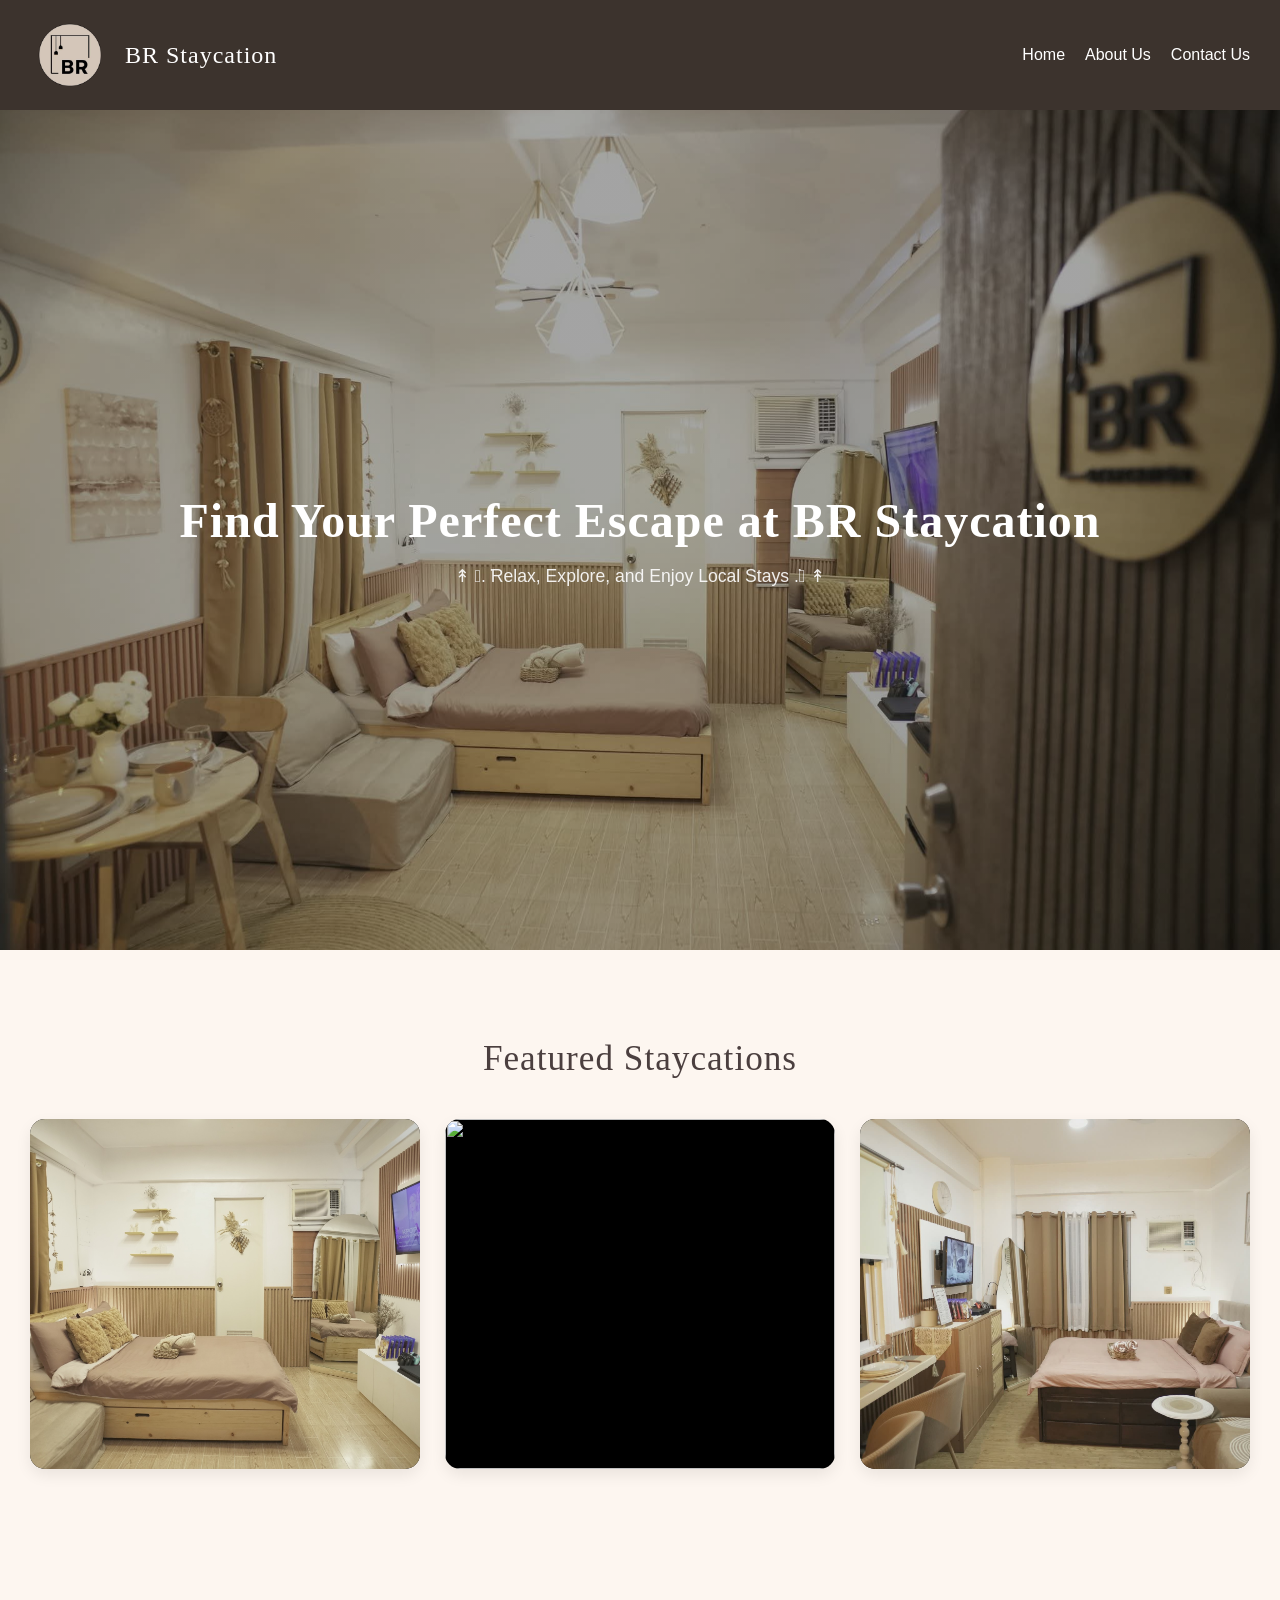
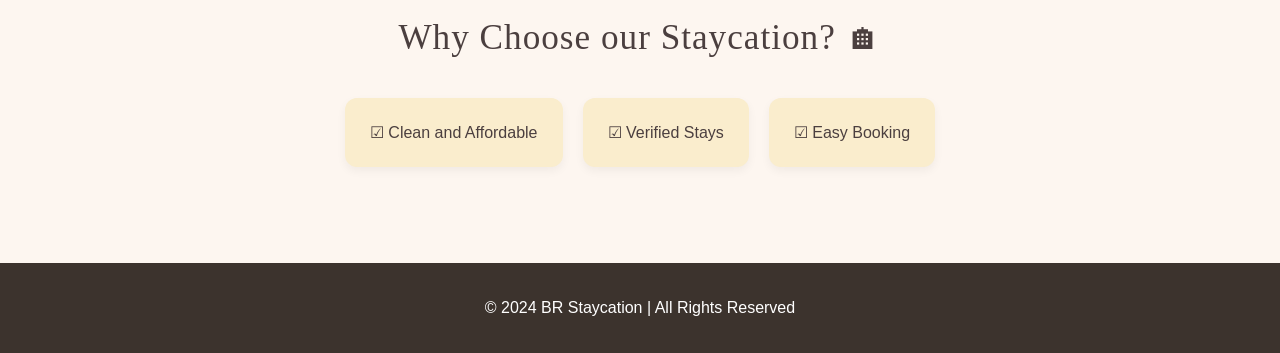
==== index.html @ 0332717f "Rename brstay.html to index.html" ====
<!DOCTYPE html>
<html lang="en">
<head>
    <meta charset="UTF-8">
    <meta name="viewport" content="width=device-width, initial-scale=1.0">
    <title>BR Staycation</title>
    <link rel="icon" type="image/x-icon" href="Logo.png">
    <link rel="stylesheet" href="styles.css">
</head>
<body>

<!-- NAVBAR -->
<header>
    <nav class="navbar">
        <!-- LOGO AND TEXT -->
        <div class="navbar-brand">
            <img src="Logo.png" alt="Logo" class="navbar-logo">
            <h1>BR Staycation</h1>
        </div>
       
        <div class="menu-toggle" onclick="toggleMenu()">☰</div>
        <ul class="nav-links" id="navLinks">
            <li><a href="brstay.html">Home</a></li>
            <li><a href="about.html">About Us</a></li>
            <li><a href="contacts.html">Contact Us</a></li>
        </ul>
    </nav>
</header>

<!-- HERO -->
<section class="hero">
    <div class="hero-content">
        <h2>Find Your Perfect Escape at BR Staycation</h2>
        <p>↟ 𖠰.݁ Relax, Explore, and Enjoy Local Stays ݁.𖠰 ↟</p>

    </div>
</section>

<!-- FEATURED STAYS -->
<section>
    <h2>Featured Staycations</h2>
    <div class="card-container">
        <div class="card box">
            <img src="room1bed.jpg" id="img1">
			<div class="caption">
				<div id=about>
				<h1>BR ROOM 1</h1>
                <a href="unit1.html" class="card-link">View More</a>
				</div>
			</div>
        </div>

        <div class="card box">
             <img src="room2bed2.JPG" id="img2">
			<div class="caption">
				<div id=about>
				<h1>BR ROOM 2</h1>
                <a href="unit2.html" class="card-link">View More</a>
				</div>
			</div>
        </div>   

        <div class="card box">
             <img src="brstaycation1.jpg" id="img2">
			<div class="caption">
				<div id=about>
				<h1>BR ROOM 3</h1>
                <a href="unit3.html" class="card-link">View More</a>
				</div>
			</div>
        </div>   

    </div>
</section>


<!-- WHY CHOOSE US -->
<section>
    <h2>Why Choose our Staycation? 🏠︎</h2>
    <div class="info-container">
        <div class="info-box">☑ Clean and Affordable</div>
        <div class="info-box">☑ Verified Stays</div>
        <div class="info-box">☑ Easy Booking</div>
    </div>
</section> <br> <br>


<!-- FOOTER -->
<footer>
    <p>© 2024 BR Staycation | All Rights Reserved</p>
</footer>


<script src="script.js"></script>
</body>
</html>
---- styles.css ----
body {
    margin: 0;
    font-family: 'Segoe UI', Roboto, Oxygen, Ubuntu, Cantarell, sans-serif;
    background: #fdf6f0;
    color: #4b3f3f;
}

/* Make all Headings use the Fancy Stylish Font */
h1, h2, h3 {
    /* This looks like an elegant script/serif font */
    font-family: 'Garamond', 'Times New Roman', 'Brush Script MT', serif;
    font-weight: normal;
    letter-spacing: 1px; /* Makes it look more spaced out and fancy */
}


/* NAVBAR */
.navbar {
    display: flex;
    justify-content: space-between;
    align-items: center;
    padding: 15px 30px;
    background: #3C332D;
    color: #fff;
    box-shadow: 0 2px 8px rgba(0,0,0,0.1);
}


/* LOGO STYLES */
.navbar-logo {
    height: 80px; /* Adjust size here */
    width: auto;
    margin-right: 15px; /* Space between logo and text */
}

.navbar-brand {
    display: flex;
    align-items: center;
}

.nav-links {
    display: flex;
    gap: 20px;
    list-style: none;
}

.nav-links a {
    color: #fff;
    text-decoration: none;
    transition: 0.3s;
    font-weight: 400;
}

.nav-links a:hover {
    color: #ffd6a5;
}

.menu-toggle {
    display: none;
    font-size: 24px;
    cursor: pointer;
}

/* HERO */
.hero {
    height: 80vh;
    background: linear-gradient(rgba(0,0,0,0.3), rgba(0,0,0,0.3)),
                url(brstaycation2.jpg) center/cover no-repeat;
    display: flex;
    justify-content: center;
    align-items: center;
    color: #fff;
    text-align: center;
}

.hero h2 {
    font-size: 3rem;
    margin-bottom: 10px;
    font-weight: 700;
    letter-spacing: 1px;
}

.hero p {
    opacity: 0.9;
    margin-bottom: 20px;
    font-weight: 300;
    font-size: 1.1rem;
}

/* SECTIONS */
section {
    padding: 60px 30px;
}

h2 {
    text-align: center;
    margin-bottom: 40px;
    font-size: 2.2rem;
}

/* CARDS */
.card-container {
    display: grid;
    grid-template-columns: repeat(auto-fit, minmax(250px, 1fr));
    gap: 25px;
}

.card {
    position: relative;
    border-radius: 15px;
    overflow: hidden;
    box-shadow: 0 6px 15px rgba(0,0,0,0.08);
    transition: 0.3s;
	background:#000;
	width:250;
	height:500;
}

.card:hover {
    transform: translateY(-5px);
}

.card img {
    width: 100%;
    height: 350px;
    display: block;
    object-fit: cover;
}

/* Hide Unit 1, Unit 2 text */
.card h3 {
    display: none;
}

/* Style ONLY the View More link */
.card .card-link {
    text-align: center;
    transform: translateX(-50%);
    padding: 10px 20px;
    border-radius: 8px;
    border: none;
    cursor: pointer;
    text-decoration: none;
    background: #d4a373;
    color: white;
    transition: 0.3s;
    font-weight: 500;
    box-shadow: 0 4px 10px rgba(0,0,0,0.2);
    font-family: Segoe UI;
}

.card .card-link:hover {
    background: #b08968;
}

/* -------------------------- */
/* STYLES FOR UNIT DETAILS PAGE */
/* -------------------------- */

.details-container {
    width: 90%;
    max-width: 700px;
    margin: 40px auto;
    text-align: center;
}

.details-container h1 {
    font-size: 2.5rem;
    margin-bottom: 30px;
    color: #4b3f3f;
}

.features {
    display: flex;
    justify-content: center;
    gap: 20px;
    flex-wrap: wrap;
    margin-bottom: 30px;
}

.feature-box {
    background: #faedcd;
    padding: 15px 25px;
    border-radius: 12px;
    font-size: 1rem;
    color: #4b3f3f;
}

.description {
    font-size: 1.1rem;
    line-height: 1.8;
    margin-bottom: 40px;
    color: #4b3f3f;
}

/* --- FIXED BUTTONS FOR UNIT PAGE --- */
.action-buttons {
    display: flex;
    justify-content: center;
    gap: 20px;
    flex-wrap: wrap;
}

.btn {
    padding: 12px 30px;
    border-radius: 8px;
    border: none;
    cursor: pointer;
    text-decoration: none;
    font-size: 16px;
    font-weight: 500;
    transition: 0.3s ease;
    display: inline-block;
}

.btn-primary {
    background: #d4a373;
    color: white;
}

.btn-primary:hover {
    background: #b08968;
    transform: translateY(-2px);
}

.btn-secondary {
    background: #8b5e3c;
    color: white;
}

.btn-secondary:hover {
    background: #6d4a2f;
    transform: translateY(-2px);
}

/* featured staycation */

/* adding border line white setting location*/
.caption{
	position:absolute;
	top: 20px;
	left:20px;
	right:20px;
	bottom:20px;

}

/* adding border to top and button */
.caption:before{
	content:'';
	position: absolute;
	top:0;
	left:0;
	width:100%;
	height:100%;
	border-top:1px solid #fff;
	border-bottom:1px solid #fff;
	box-sizing: border-box;
	transition:.5s;
	transform: scale(0,1);
}

/* adding border to left and right */
.caption:after{
	content:'';
	position: absolute;
	top:0;
	left:0;
	width:100%;
	height:100%;
	border-left:1px solid #fff;
	border-right:1px solid #fff;
	box-sizing: border-box;
	transition:.5s;
	transform: scale(1,0);
}

/* displaying border once hover */
.box:hover .caption:before, .box:hover .caption:after
{
	transform: scale(1,1);
}	

.box:hover img{
	opacity:0.7;
}

/* hide text and view more*/
#about{
    position: absolute;
    z-index: 10; /* ABOVE the image */
	top: 50%;
    left:30%;
	transform:translateY(-50%);
	transition:.5s;
	text-align:center;
	opacity:0;
}

#about h1{
    color: white;
    font-family: Segoe UI;
}

/* display text and view mote */
.box:hover #about{
	opacity:1;
}

/* INFO SECTION */
.info-container {
    display: flex;
    gap: 20px;
    justify-content: center;
    flex-wrap: wrap;

}

.info-box {
    padding: 25px;
    background: #faedcd;
    border-radius: 12px;
    box-shadow: 0 4px 10px rgba(0,0,0,0.05);
    text-align: center;
}

/* FOOTER */
footer {
    text-align: center;
    padding: 20px;
    background: #3C332D;
    color: white;
    font-weight: 300;
}

/* -------------------------- */
/* CONTACT PAGE STYLES        */
/* -------------------------- */

.contact-container {
    width: 90%;
    max-width: 550px;
    margin: 40px auto;
    background: linear-gradient(rgba(255, 250, 243, 0.92), rgba(245, 221, 188, 0.92)), 
                url('room3table.jpg') center/cover no-repeat;
    padding: 40px;
    border-radius: 15px;
    box-shadow: 0 6px 15px rgba(0,0,0,0.08);
    text-align: center;
}

.contact-container h1 {
    font-size: 2.2rem;
    color: #4b3f3f;
    margin-bottom: 30px;
    letter-spacing: 1px;
}

.contact-details {
    text-align: left;
    margin-bottom: 35px;
}

.detail-item {
    display: flex;
    align-items: flex-start;
    margin-bottom: 22px;
    padding-bottom: 15px;
    border-bottom: 1px solid #f0e6dc;
}

.detail-item:last-child {
    border-bottom: none;
}

.detail-item .icon {
    font-size: 24px;
    margin-right: 18px;
    margin-top: 5px;
    color: #8b5e3c;
    min-width: 30px;
}

.detail-item .text h3 {
    font-size: 1.2rem;
    color: #4b3f3f;
    margin-bottom: 6px;
}

.detail-item .text p,
.detail-item .text a {
    font-size: 16px;
    color: #4b3f3f;
    line-height: 1.6;
    text-decoration: none;
    font-weight: 400;
}

.detail-item .text a {
    color: #8b5e3c;
    font-weight: 500;
}

.detail-item .text a:hover {
    color: #d4a373;
    text-decoration: underline;
}

.back-btn {
    display: inline-block;
    background: #d4a373;
    color: white;
    padding: 12px 24px;
    border-radius: 8px;
    text-decoration: none;
    font-size: 16px;
    font-weight: 500;
    transition: 0.3s ease;
}

.back-btn:hover {
    background: #b08968;
    transform: translateY(-2px);
}



/* -------------------------- */
/* ABOUT US SECTION - FIXED   */
/* -------------------------- */


.about-section {
    display: flex;
    align-items: center;
    gap: 0px;
    padding: 0;
    width: 100%;
    background-color: #f4e9dd;
}


.about-image {
    padding: 25px; /* inadjust ko image gamit padding*/
    flex: 1;
    overflow: hidden;
}


.about-image img {
    width: 100%;
    display: block;
    object-fit: cover;
}


.about-content {
    flex: 1;
    padding: 45px;
    text-align: left;
}


.about-content h2 {
    text-align: left;
    font-size: 3rem;
    margin-bottom: 15px;
    position: relative;
    padding-top: 10px;
    color: #4b3f3f;
}


.about-content p {
    font-size: 1.1rem;
    line-height: 1.8;
    margin-bottom: 25px;
    color: #4b3f3f;
}


.about p {
    font-size: 1.1rem;
    line-height: 2;
}




.about-features {
    display: grid;
    grid-template-columns: 1fr 1fr;
    gap: 10px 0px;
    font-size: 1rem;
    color: #4b3f3f;
}


.about-container {
    padding: auto;
    display: flex;
    gap: 10px;
    justify-content: center;
}
 


.about-box {
    margin: 20px;
    padding: 20px;
    width: 240px;
    background: #f7ead9;
    border-radius: 12px;
    box-shadow: 0 8px 20px rgba(0, 0, 0, 0.08);
    text-align: left;
    box-sizing: border-box;
    flex: 1 1 200px; /* responsive */
    max-width: 260px;
   
}


.about-places {
    padding: 50px;
    background-color: #fdf6f0;
}


.about-places h1{
    text-align: center;
}


.about-places strong {
    color:#735035;
}


/* -------------------------- */
/* IMAGE SLIDER STYLES        */
/* -------------------------- */

.slider-container {
    position: relative;
    max-width: 40%;
    margin: 20px auto;
    overflow: hidden;
    border-radius: 15px;
}

.slides-wrapper {
    display: flex;
    width: 100%;
    transition: transform 0.6s ease;
}

.slide {
    min-width: 100%;
}

.slide img {
    width: 100%;
    height: 500px;
    object-fit: cover;
    display: block;
    border-radius: 15px;
}

.arrow {
    position: absolute;
    top: 50%;
    transform: translateY(-50%);
    background-color: rgba(0, 0, 0, 0.5);
    color: white;
    border: none;
    font-size: 24px;
    padding: 10px 15px;
    cursor: pointer;
    z-index: 10;
    border-radius: 50%;
}

.arrow:hover {
    background-color: rgba(0, 0, 0, 0.8);
}

.prev {
    left: 10px;
}

.next {
    right: 10px;
}

.dots-container {
    text-align: center;
    margin-top: 10px;
}

.dot {
    height: 12px;
    width: 12px;
    margin: 0 5px;
    background-color: #bbb;
    border-radius: 50%;
    display: inline-block;
    cursor: pointer;
}

.dot.active {
    background-color: #717171;
}

/* MOBILE */
@media (max-width: 768px) {
    .menu-toggle {
        display: block;
    }

    .nav-links {
        display: none;
        flex-direction: column;
        background: #8b5e3c;
        position: absolute;
        top: 60px;
        right: 0;
        width: 200px;
        padding: 10px;
    }

    .nav-links.active {
        display: flex;
    }

    .contact-container {
        padding: 30px 20px;
        margin-top: 30px;
    }
    
    .contact-container h1 {
        font-size: 1.8rem;
    }

    .hero h2 {
        font-size: 2.2rem;
    }

    .card img {
        height: 280px;
    }

    /* About Us Mobile */
    .about-section {
        flex-direction: column;
    }
}
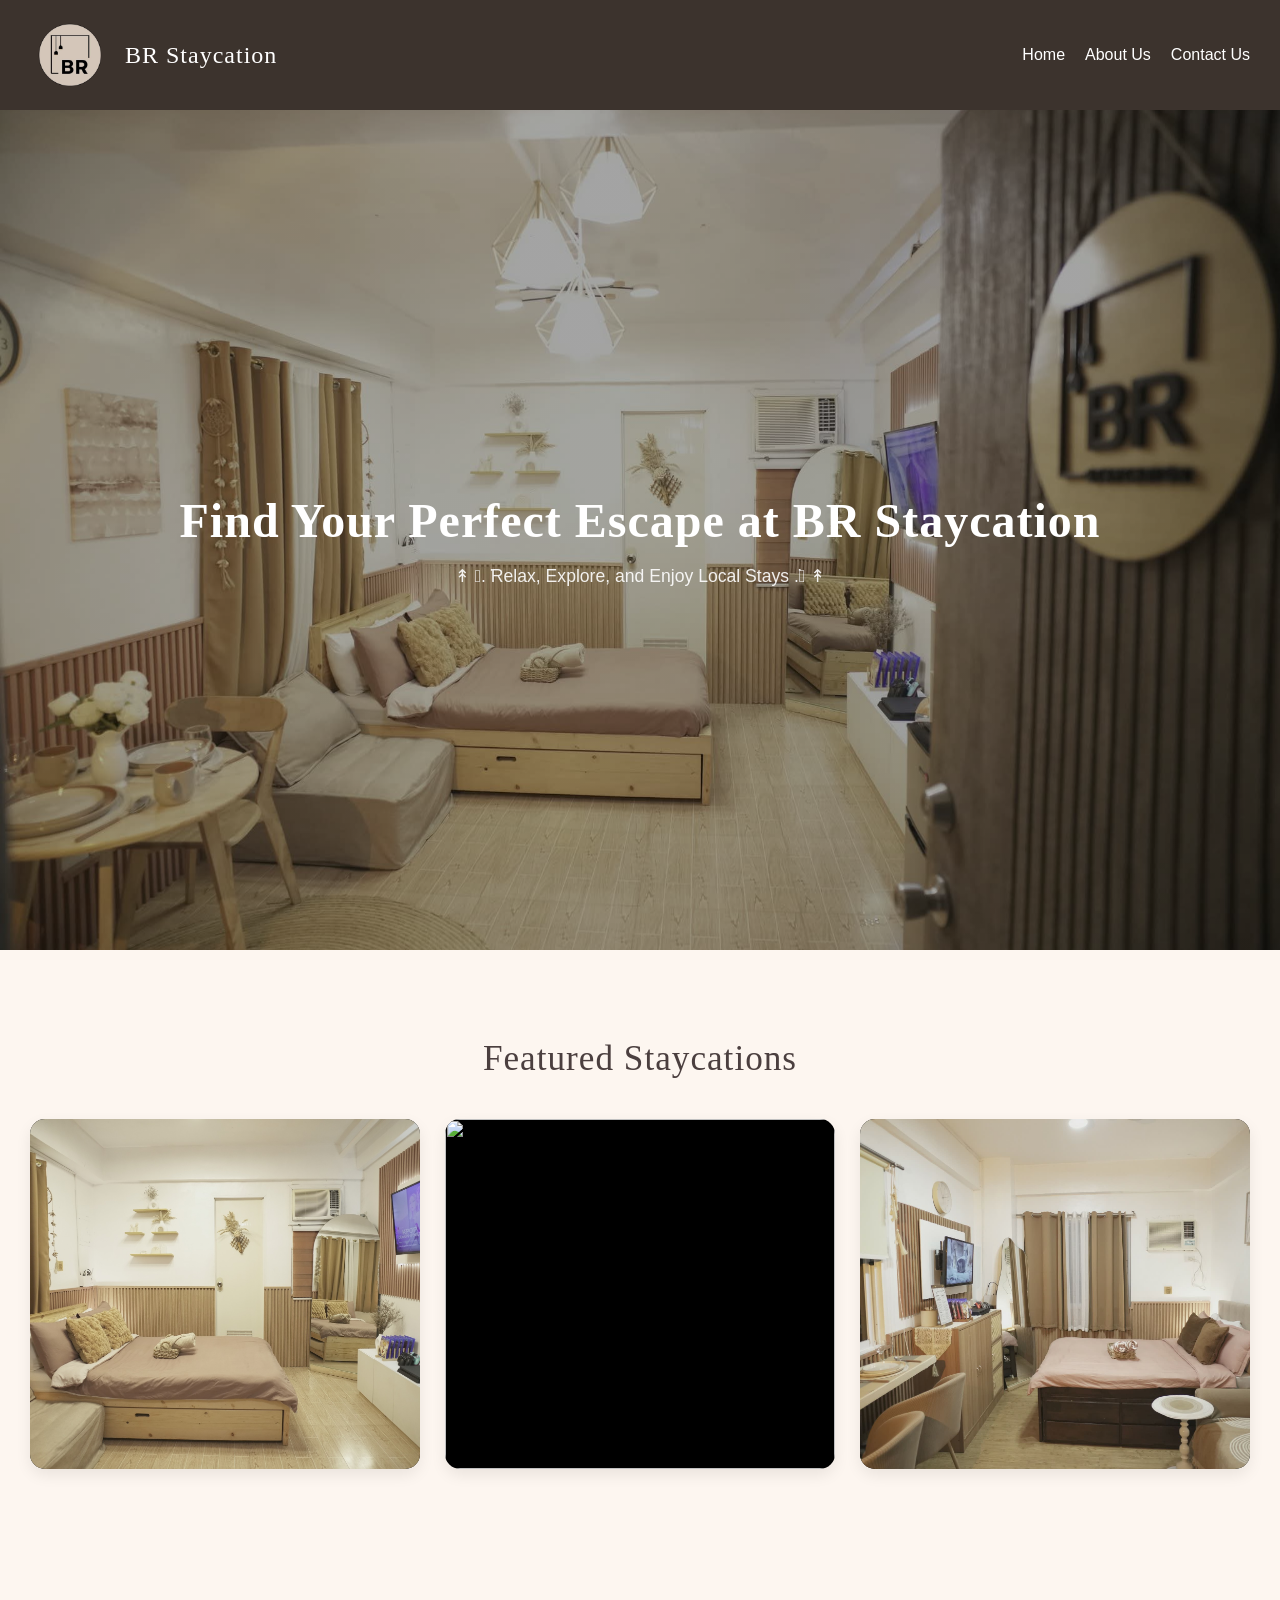
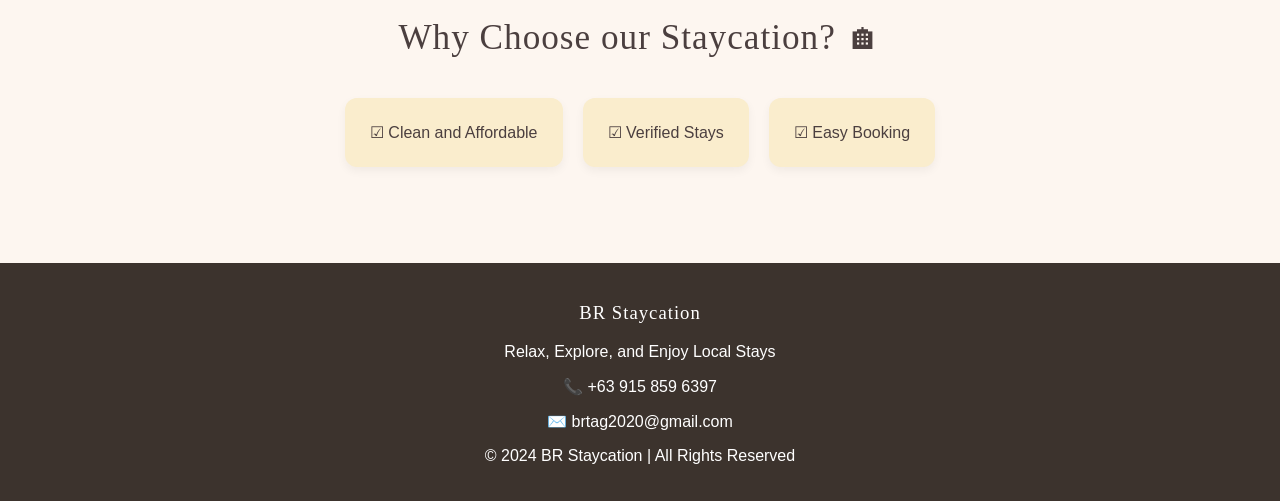
==== commit 9356f654: "Add contact details to footer in index.html Updated footer content to include contact information." ====
--- a/index.html
+++ b/index.html
@@ -20,7 +20,7 @@
        
         <div class="menu-toggle" onclick="toggleMenu()">☰</div>
         <ul class="nav-links" id="navLinks">
-            <li><a href="brstay.html">Home</a></li>
+            <li><a href="index.html">Home</a></li>
             <li><a href="about.html">About Us</a></li>
             <li><a href="contacts.html">Contact Us</a></li>
         </ul>
@@ -85,12 +85,21 @@
 </section> <br> <br>
 
 
-<!-- FOOTER -->
-<footer>
-    <p>© 2024 BR Staycation | All Rights Reserved</p>
+
+   <footer>
+    <div class="footer-content">
+        <h3>BR Staycation</h3>
+        <p>Relax, Explore, and Enjoy Local Stays</p>
+        
+        <div class="footer-contact">
+            <p>📞 +63 915 859 6397</p>
+            <p>✉️ brtag2020@gmail.com</p>
+        </div>
+    </div>
+
+    <p class="copyright">© 2024 BR Staycation | All Rights Reserved</p>
 </footer>
 
 
-<script src="script.js"></script>
 </body>
 </html>
--- a/styles.css
+++ b/styles.css
@@ -542,7 +542,8 @@
 
 .slider-container {
     position: relative;
-    max-width: 40%;
+    width: 90%; /* Make it wide */
+    max-width: 600px; /* Keep it neat */
     margin: 20px auto;
     overflow: hidden;
     border-radius: 15px;
@@ -560,8 +561,8 @@
 
 .slide img {
     width: 100%;
-    height: 500px;
-    object-fit: cover;
+    height: 400px; /* Fixed height so it doesn't change */
+    object-fit: cover; /* This makes it look good without stretching */
     display: block;
     border-radius: 15px;
 }
@@ -653,4 +654,4 @@
     .about-section {
         flex-direction: column;
     }
-}+}
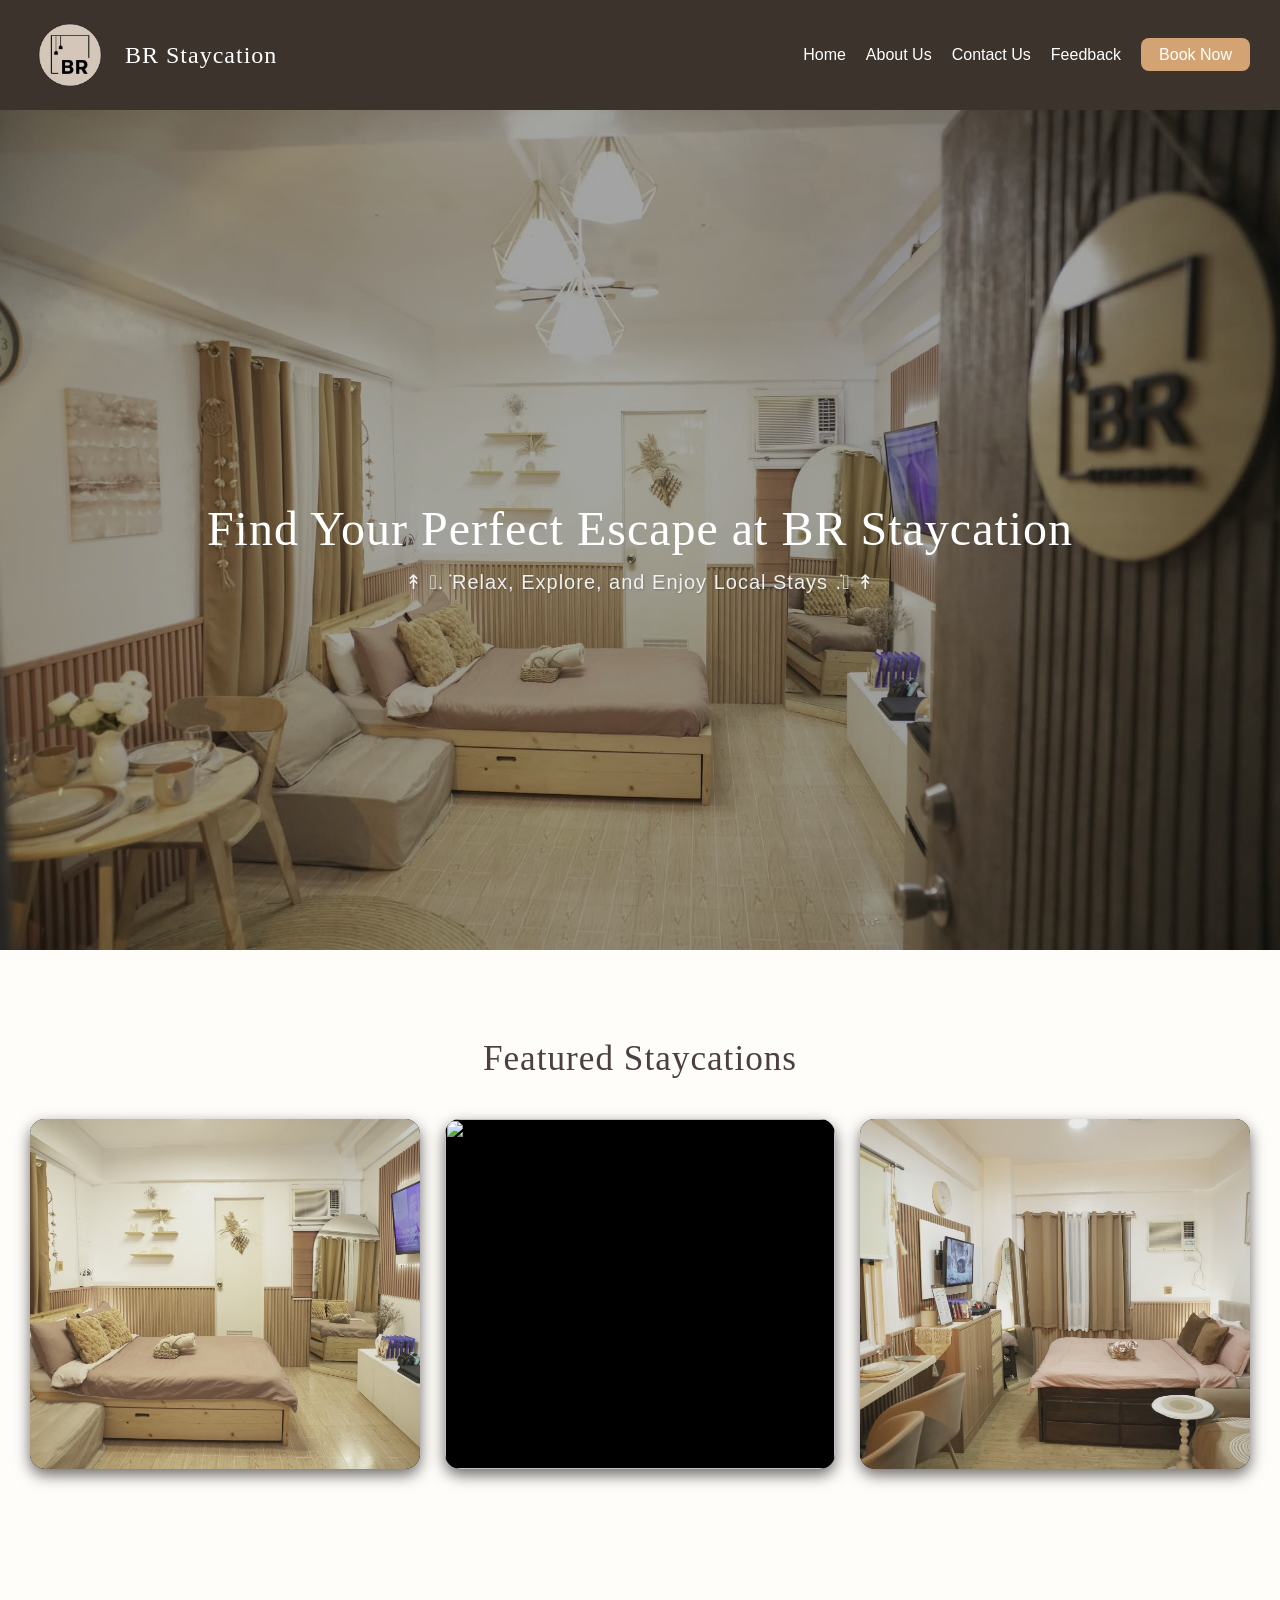
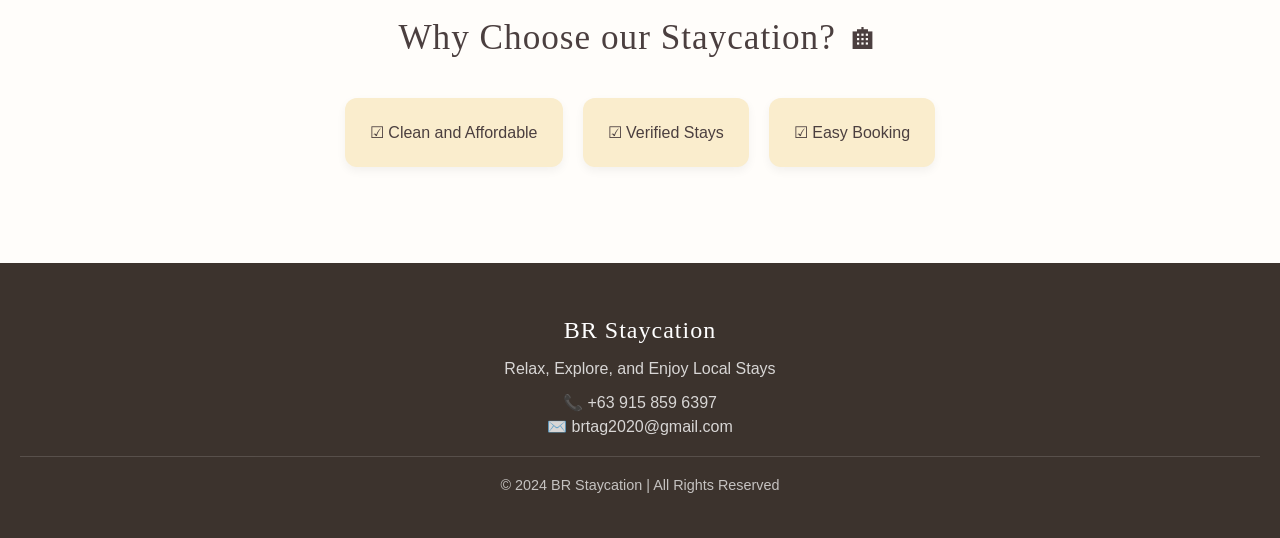
==== commit e79da774: "Update navbar with new buttons Added new 'Feedback' and 'Book Now' buttons to the navbar." ====
--- a/index.html
+++ b/index.html
@@ -23,10 +23,11 @@
             <li><a href="index.html">Home</a></li>
             <li><a href="about.html">About Us</a></li>
             <li><a href="contacts.html">Contact Us</a></li>
+            <li><a href="feedback.html">Feedback</a></li>
+            <li><a href="booking.html" class="book-btn">Book Now</a></li> <!-- NEW BUTTON -->
         </ul>
     </nav>
 </header>
-
 <!-- HERO -->
 <section class="hero">
     <div class="hero-content">
@@ -84,7 +85,7 @@
     </div>
 </section> <br> <br>
 
-
+  <script src="script.js"></script>
 
    <footer>
     <div class="footer-content">
--- a/styles.css
+++ b/styles.css
@@ -10,7 +10,7 @@
     /* This looks like an elegant script/serif font */
     font-family: 'Garamond', 'Times New Roman', 'Brush Script MT', serif;
     font-weight: normal;
-    letter-spacing: 1px; /* Makes it look more spaced out and fancy */
+    letter-spacing: 1px; /* Makes it look more spaced out and fancy */   
 }
 
 
@@ -76,15 +76,18 @@
 .hero h2 {
     font-size: 3rem;
     margin-bottom: 10px;
-    font-weight: 700;
+    font-weight: 400;
     letter-spacing: 1px;
 }
 
 .hero p {
-    opacity: 0.9;
-    margin-bottom: 20px;
-    font-weight: 300;
-    font-size: 1.1rem;
+    font-size: 20px;
+    color: #f0f0f0;
+    max-width: 600px;
+    margin: 0 auto;
+    line-height: 1.6;
+    letter-spacing: 1px;
+    text-shadow: 1px 1px 2px rgba(0, 0, 0, 0.2);
 }
 
 /* SECTIONS */
@@ -109,7 +112,7 @@
     position: relative;
     border-radius: 15px;
     overflow: hidden;
-    box-shadow: 0 6px 15px rgba(0,0,0,0.08);
+    box-shadow: 0 6px 15px rgba(0, 0, 0, 0.589);
     transition: 0.3s;
 	background:#000;
 	width:250;
@@ -323,14 +326,49 @@
     box-shadow: 0 4px 10px rgba(0,0,0,0.05);
     text-align: center;
 }
-
 /* FOOTER */
 footer {
-    text-align: center;
-    padding: 20px;
     background: #3C332D;
     color: white;
-    font-weight: 300;
+    padding: 30px 20px;
+    text-align: center;
+}
+
+.footer-content h3 {
+    font-size: 1.5rem;
+    margin-bottom: 10px;
+}
+
+.footer-content p {
+    opacity: 0.8;
+    margin-bottom: 15px;
+}
+
+.footer-links {
+    margin: 20px 0;
+}
+
+.footer-links a {
+    color: white;
+    text-decoration: none;
+    margin: 0 10px;
+    transition: 0.3s;
+}
+
+.footer-links a:hover {
+    color: #ffd6a5;
+}
+
+.footer-contact p {
+    margin: 5px 0;
+}
+
+.copyright {
+    margin-top: 20px;
+    padding-top: 20px;
+    border-top: 1px solid rgba(255,255,255,0.2);
+    opacity: 0.7;
+    font-size: 0.9rem;
 }
 
 /* -------------------------- */
@@ -341,11 +379,11 @@
     width: 90%;
     max-width: 550px;
     margin: 40px auto;
-    background: linear-gradient(rgba(255, 250, 243, 0.92), rgba(245, 221, 188, 0.92)), 
+    background: linear-gradient(rgba(255, 250, 243, 0.604), rgba(245, 221, 188, 0.92)), 
                 url('room3table.jpg') center/cover no-repeat;
-    padding: 40px;
+    padding: 100px;
     border-radius: 15px;
-    box-shadow: 0 6px 15px rgba(0,0,0,0.08);
+    box-shadow: 0 6px 15px rgba(0, 0, 0, 0.641);
     text-align: center;
 }
 
@@ -426,7 +464,7 @@
 
 
 /* -------------------------- */
-/* ABOUT US SECTION - FIXED   */
+/*   SECTION - FIXED   */
 /* -------------------------- */
 
 
@@ -483,8 +521,6 @@
     font-size: 1.1rem;
     line-height: 2;
 }
-
-
 
 
 .about-features {
@@ -542,8 +578,8 @@
 
 .slider-container {
     position: relative;
-    width: 90%; /* Make it wide */
-    max-width: 600px; /* Keep it neat */
+    width: 100%;
+    max-width: 1200px; /* Bigger max width */
     margin: 20px auto;
     overflow: hidden;
     border-radius: 15px;
@@ -561,10 +597,10 @@
 
 .slide img {
     width: 100%;
-    height: 400px; /* Fixed height so it doesn't change */
-    object-fit: cover; /* This makes it look good without stretching */
+    height: 600px; /* Bigger fixed height */
+    object-fit: cover;
     display: block;
-    border-radius: 15px;
+    border-radius: 90px;
 }
 
 .arrow {
@@ -599,8 +635,8 @@
 }
 
 .dot {
-    height: 12px;
-    width: 12px;
+    height: 30px;
+
     margin: 0 5px;
     background-color: #bbb;
     border-radius: 50%;
@@ -612,46 +648,478 @@
     background-color: #717171;
 }
 
-/* MOBILE */
-@media (max-width: 768px) {
-    .menu-toggle {
-        display: block;
-    }
-
-    .nav-links {
-        display: none;
-        flex-direction: column;
-        background: #8b5e3c;
-        position: absolute;
-        top: 60px;
-        right: 0;
-        width: 200px;
-        padding: 10px;
-    }
-
-    .nav-links.active {
-        display: flex;
-    }
-
-    .contact-container {
-        padding: 30px 20px;
-        margin-top: 30px;
-    }
+/* ===================================
+   BOOKING PAGE STYLES
+   =================================== */
+
+.booking-page {
+    --airbnb-red: #735035; 
+}
+
+.booking-page .container { 
+    max-width: 900px; 
+    margin: auto;
+    font-family: -apple-system, BlinkMacSystemFont, "Segoe UI", Roboto, sans-serif; 
+    background: #f7f7f7; 
+    padding: 20px; 
+    line-height: 1.5; 
+}
+
+/* Room Cards */
+.booking-page .rooms-grid { 
+    display: grid; 
+    grid-template-columns: repeat(auto-fit, minmax(280px, 1fr)); 
+    gap: 20px; 
+    margin-bottom: 40px; 
+}
+
+.booking-page .room-card { 
+    background: white; 
+    padding: 25px; 
+    box-shadow: 0 6px 20px rgba(0, 0, 0, 0.741);
+    border-radius: 16px; 
+    border: 1px solid #ddd; 
+    font-size: 1.05rem;
+}
+
+.booking-page .room-card h3 { 
+    color: #333; 
+    margin-top: 0; 
+    margin-bottom: 15px;
+    font-size: 1.3rem;
+}
+
+.booking-page .room-card p { 
+    font-size: 1.05rem; 
+    margin: 8px 0; 
+    color: #555; 
+    line-height: 1.6;
+}
+
+/* Booking Widget */
+.booking-page .booking-widget { 
+    background: white; 
+    padding: 35px; 
+    background: linear-gradient(rgba(255, 250, 243, 0.751), rgba(245, 221, 188, 0.577)), 
+                url('room2.jpg') center/cover no-repeat;
+    border-radius: 12px; 
+    box-shadow: 0 6px 20px rgba(0, 0, 0, 0.741); 
+    max-width: 600px; 
+    margin: 0 auto; 
+}
+
+.booking-page .booking-widget h2 { 
+    margin-top: 0; 
+    margin-bottom: 25px;
+    font-size: 1.6rem; 
+    text-align: center;
+}
+
+.booking-page .date-row { 
+    display: grid; 
+    grid-template-columns: 1fr 1fr; 
+    gap: 15px; 
+    margin-bottom: 18px; 
+}
+
+.booking-page .input-group { 
+    display: flex; 
+    flex-direction: column; 
+    margin-bottom: 18px;
+}
+
+.booking-page .input-group label { 
+    font-size: 0.85rem; 
+    font-weight: bold; 
+    text-transform: uppercase; 
+    color: #717171; 
+    margin-bottom: 6px; 
+}
+
+.booking-page input, 
+.booking-page select { 
+    padding: 15px; 
+    border: 1px solid #b0b0b0; 
+    border-radius: 8px; 
+    font-size: 1.1rem; 
+    width: 100%;
+    box-sizing: border-box;
+}
+
+.booking-page .check-btn { 
+    background: var(--airbnb-red); 
+    color: white; 
+    border: none; 
+    padding: 18px; 
+    border-radius: 8px; 
+    font-weight: 600; 
+    width: 100%; 
+    margin-top: 10px;
+    cursor: pointer; 
+    font-size: 1.15rem; 
+}
+
+.booking-page .check-btn:hover { 
+    background: #5c3f2a; 
+}
+
+.booking-page h1 {
+    text-align: center !important;
+    width: 100% !important;
+    display: block !important;
+}
+
+/* --- BOOK NOW BUTTON IN NAVBAR --- */
+.nav-links .book-btn {
+    background: #d4a373;
+    color: white !important;
+    padding: 8px 18px;
+    border-radius: 8px;
+    transition: 0.3s;
+}
+
+.nav-links .book-btn:hover {
+    background: #b08968;
+    transform: translateY(-2px);
+}
+
+/* ===================================
+   BOOKING PAGE BACKGROUND
+   =================================== */
+
+body.booking-page {
+    background-image: url('brstaycation1.jpg'); /* CHANGE IMAGE HERE */
+    background-size: cover;
+    background-position: center;
+    background-attachment: fixed;
+    position: relative;
+}
+
+body.booking-page::before {
+    content: '';
+    position: fixed;
+    top: 0;
+    left: 0;
+    width: 100%;
+    height: 100%;
+    background: rgba(255, 255, 255, 0); /* White transparent layer */
+    z-index: -1;
+}
+
+.booking-page .container {
+    position: relative;
+    z-index: 1;
+}
+
+.booking-page .container {
+    background: transparent !important;
+}
+
+
+/* ===================================
+   POPUP STYLES
+   =================================== */
+
+.popup-overlay {
+    display: none; /* Hidden by default */
+    position: fixed;
+    top: 0;
+    left: 0;
+    width: 100%;
+    height: 100%;
+    background: rgba(0, 0, 0, 0.5);
+    z-index: 9999;
+    justify-content: center;
+    align-items: center;
+}
+
+.popup-content {
+    background: #fff;
+    padding: 40px;
+    border-radius: 16px;
+    text-align: center;
+    box-shadow: 0 10px 30px rgba(0,0,0,0.2);
+    max-width: 400px;
+    width: 90%;
+    border: 1px solid #ddd;
+}
+
+.popup-content h2 {
+    font-family: 'Garamond', 'Times New Roman', serif;
+    color: #4b3f3f;
+    font-size: 1.8rem;
+    margin-bottom: 15px;
+}
+
+.popup-content p {
+    font-size: 1.1rem;
+    color: #555;
+    margin-bottom: 25px;
+}
+
+.popup-content button {
+    background: #d4a373;
+    color: white;
+    border: none;
+    padding: 12px 30px;
+    border-radius: 8px;
+    font-size: 1rem;
+    font-weight: bold;
+    cursor: pointer;
+    transition: 0.3s;
+}
+
+.popup-content button:hover {
+    background: #b08968;
+    transform: translateY(-2px);
+}
+
+/* ==============================
+   FEEDBACK PAGE STYLES
+   ============================== */
+
+/* --- CHANGE BACKGROUND IMAGE HERE --- */
+body {
     
-    .contact-container h1 {
-        font-size: 1.8rem;
-    }
-
+    background-size: cover;
+    background-position: center;
+    background-attachment: fixed;
+    background-repeat: no-repeat;
+    background-color: rgba(255, 249, 243, 0.39);
+    background-blend-mode: overlay;
+}
+
+.feedback-wrapper {
+    max-width: 700px;
+    margin: 60px auto;
+    background: linear-gradient(rgba(255, 250, 243, 0.604), rgba(245, 221, 188, 0.616)), 
+                url('room1window.jpg') center/cover no-repeat;
+    padding: 40px;
+    background-color: rgba(255, 249, 243, 0.85);
+    border-radius: 12px;
+    box-shadow: 0 4px 12px rgba(0, 0, 0, 0.451);
+    backdrop-filter: blur(5px);
+}
+
+.feedback-wrapper h1 {
+    font-size: 32px;
+    text-align: center;
+    margin-bottom: 15px;
+    font-weight: 500;
+    color: #444;
+    letter-spacing: 1px;
+}
+
+.feedback-wrapper p {
+    font-size: 17px;
+    text-align: center;
+    margin-bottom: 40px;
+    color: #666;
+    line-height: 1.6;
+}
+
+.feedback-wrapper .form-group {
+    margin-bottom: 28px;
+}
+
+.feedback-wrapper .form-group label {
+    display: block;
+    margin-bottom: 8px;
+    font-size: 17px;
+    color: #444;
+}
+
+.feedback-wrapper .form-group input,
+.feedback-wrapper .form-group select,
+.feedback-wrapper .form-group textarea {
+    width: 100%;
+    padding: 14px 16px;
+    border: 1px solid #e0d6c2;
+    border-radius: 8px;
+    font-size: 16px;
+    box-sizing: border-box;
+    background-color: rgba(255, 255, 255, 0.9);
+    box-shadow: inset 0 1px 3px rgba(0,0,0,0.06); /* Subtle inner shadow */
+    transition: all 0.3s ease;
+}
+
+.feedback-wrapper .form-group input:focus,
+.feedback-wrapper .form-group select:focus,
+.feedback-wrapper .form-group textarea:focus {
+    outline: none;
+    border-color: #d4a373;
+    box-shadow: 0 0 0 3px rgba(212, 163, 115, 0.15), inset 0 1px 3px rgba(0,0,0,0.06);
+}
+
+.feedback-wrapper .form-group textarea {
+    resize: vertical;
+    min-height: 120px;
+}
+
+.feedback-wrapper .submit-btn {
+    display: block;
+    width: auto;
+    min-width: 180px;
+    margin: 30px auto 0;
+    background-color: #d4a373;
+    color: white;
+    border: none;
+    padding: 12px 30px;
+    font-size: 17px;
+    border-radius: 6px;
+    cursor: pointer;
+    transition: background-color 0.3s ease;
+    box-shadow: 0 2px 5px rgba(0,0,0,0.08);
+}
+
+.feedback-wrapper .submit-btn:hover {
+    background-color: #c08e5c;
+    box-shadow: 0 4px 8px rgba(0,0,0,0.1);
+}
+
+.feedback-wrapper .success-msg {
+    display: none;
+    margin-top: 25px;
+    padding: 15px;
+    background-color: rgba(240, 232, 221, 0.9);
+    color: #444;
+    border-radius: 6px;
+    text-align: center;
+    font-size: 16px;
+}
+
+/* ============================================
+   RESPONSIVE MEDIA QUERIES
+   ============================================ */
+
+/* --- Large Screens (Desktops) --- */
+@media (max-width: 992px) {
     .hero h2 {
-        font-size: 2.2rem;
-    }
-
-    .card img {
-        height: 280px;
-    }
-
-    /* About Us Mobile */
+        font-size: 2.5rem;
+    }
     .about-section {
         flex-direction: column;
     }
-}
+    .about-content, .about-image {
+        width: 100%;
+    }
+}
+
+/* --- Medium Screens (Tablets) --- */
+@media (max-width: 768px) {
+
+    /* NAVBAR */
+    .nav-links {
+        position: fixed;
+        right: 0;
+        top: 94px;
+        background: #3C332D;
+        flex-direction: column;
+        width: 100%;
+        text-align: center;
+        padding: 20px 0;
+        clip-path: polygon(0 0, 100% 0, 100% 0, 0 0);
+        transition: 0.3s ease-out;
+        z-index: 999;
+    }
+
+    .nav-links.active {
+        clip-path: polygon(0 0, 100% 0, 100% 100%, 0 100%);
+    }
+
+    .menu-toggle {
+        display: block !important; /* Show Hamburger */
+    }
+
+    /* HERO */
+    .hero {
+        height: 60vh;
+    }
+    .hero h2 {
+        font-size: 2rem;
+    }
+    .hero p {
+        font-size: 1rem;
+    }
+
+    /* ABOUT SECTION */
+    .about-content h2 {
+        font-size: 2.2rem;
+    }
+    .about-features {
+        grid-template-columns: 1fr;
+    }
+
+    /* IMAGE SLIDER */
+    .slide img {
+        height: 400px;
+        border-radius: 40px;
+    }
+
+    /* CONTACT & BOOKING FORMS */
+    .contact-container,
+    .feedback-wrapper {
+        padding: 40px 25px;
+        width: 95%;
+    }
+    .booking-page .date-row {
+        grid-template-columns: 1fr;
+    }
+}
+
+/* --- Small Screens (Mobile Phones) --- */
+@media (max-width: 576px) {
+
+    .navbar {
+        padding: 10px 15px;
+    }
+    .navbar-logo {
+        height: 60px;
+    }
+
+    /* HERO */
+    .hero h2 {
+        font-size: 1.7rem;
+    }
+
+    section {
+        padding: 40px 15px;
+    }
+
+    /* CARDS */
+    .card-container {
+        grid-template-columns: 1fr;
+    }
+
+    /* ABOUT BOXES */
+    .about-container {
+        flex-direction: column;
+        align-items: center;
+    }
+    .about-box {
+        max-width: 100%;
+        width: 90%;
+    }
+
+    /* IMAGE SLIDER */
+    .slide img {
+        height: 300px;
+        border-radius: 20px;
+    }
+    .arrow {
+        font-size: 18px;
+        padding: 6px 10px;
+    }
+
+    /* FEATURES & INFO */
+    .features {
+        flex-direction: column;
+    }
+    .action-buttons {
+        flex-direction: column;
+    }
+    .btn {
+        width: 80%;
+        margin: 0 auto;
+    }
+}
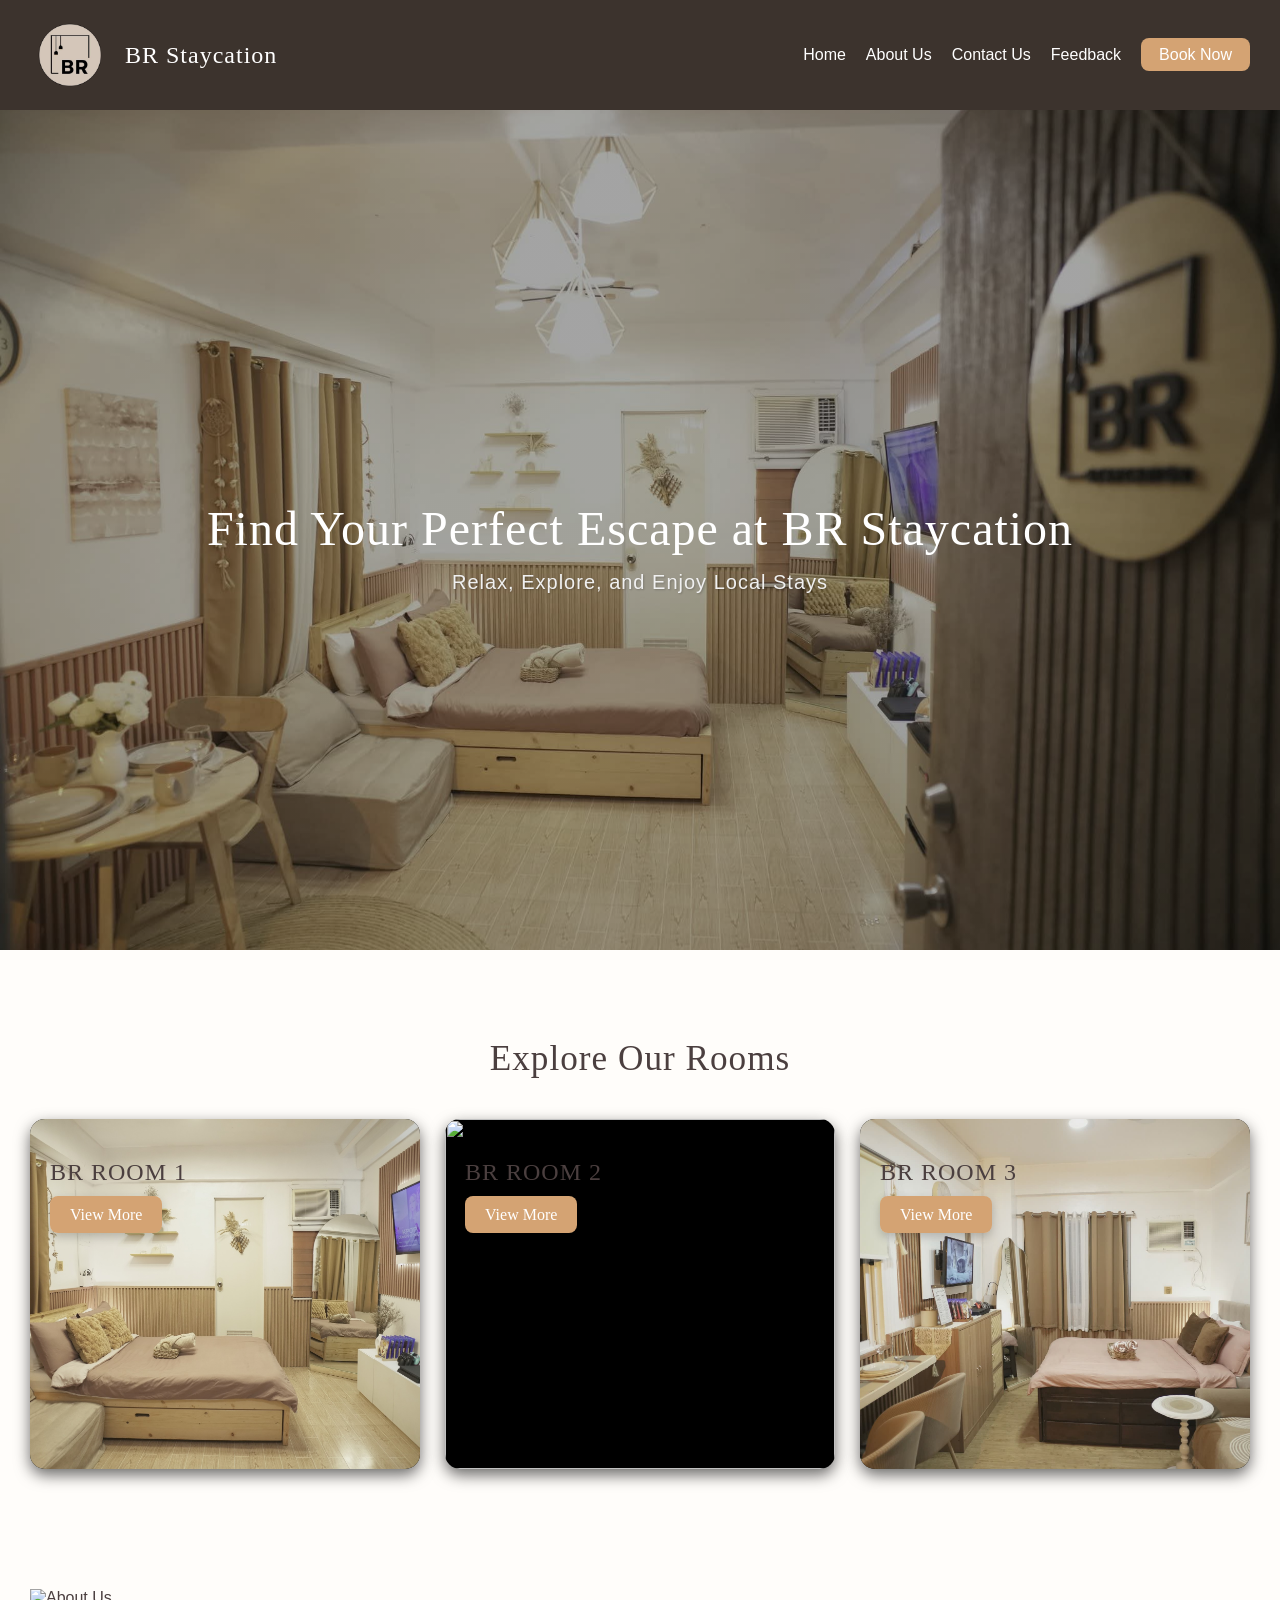
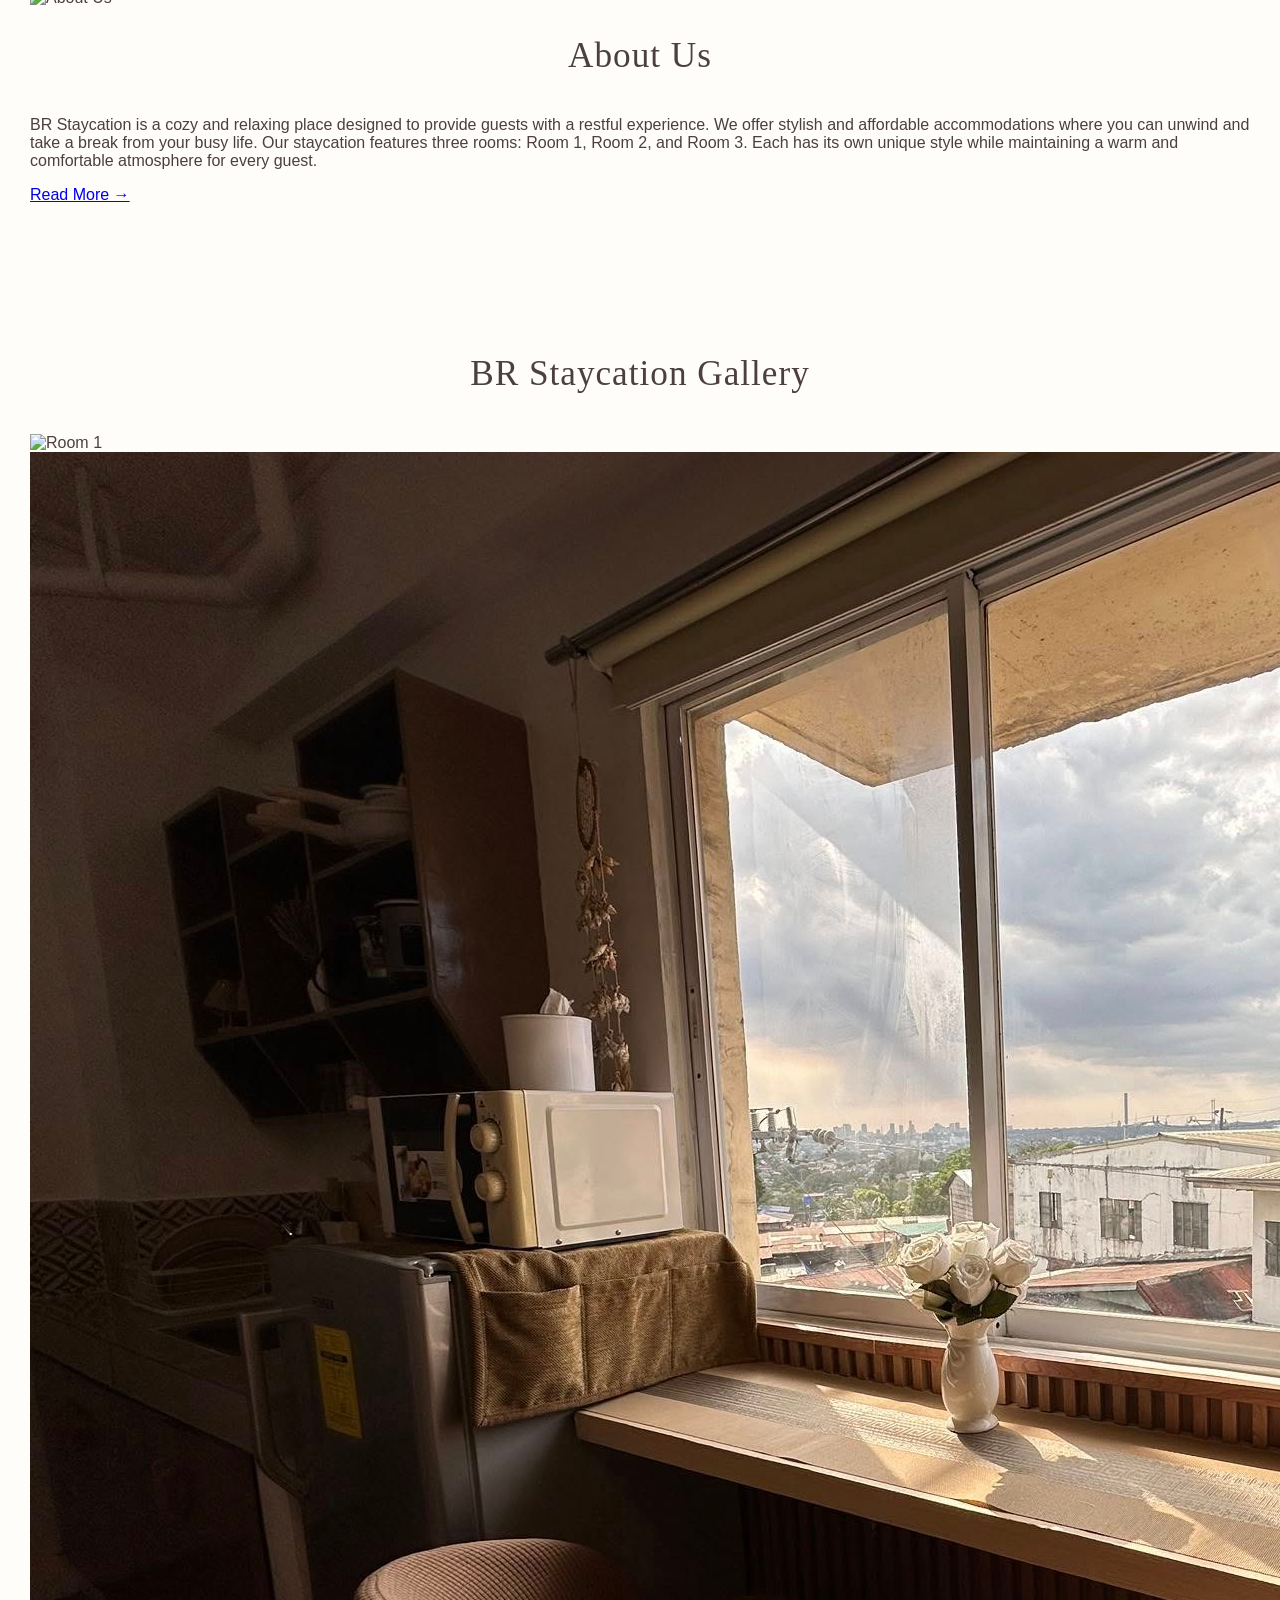
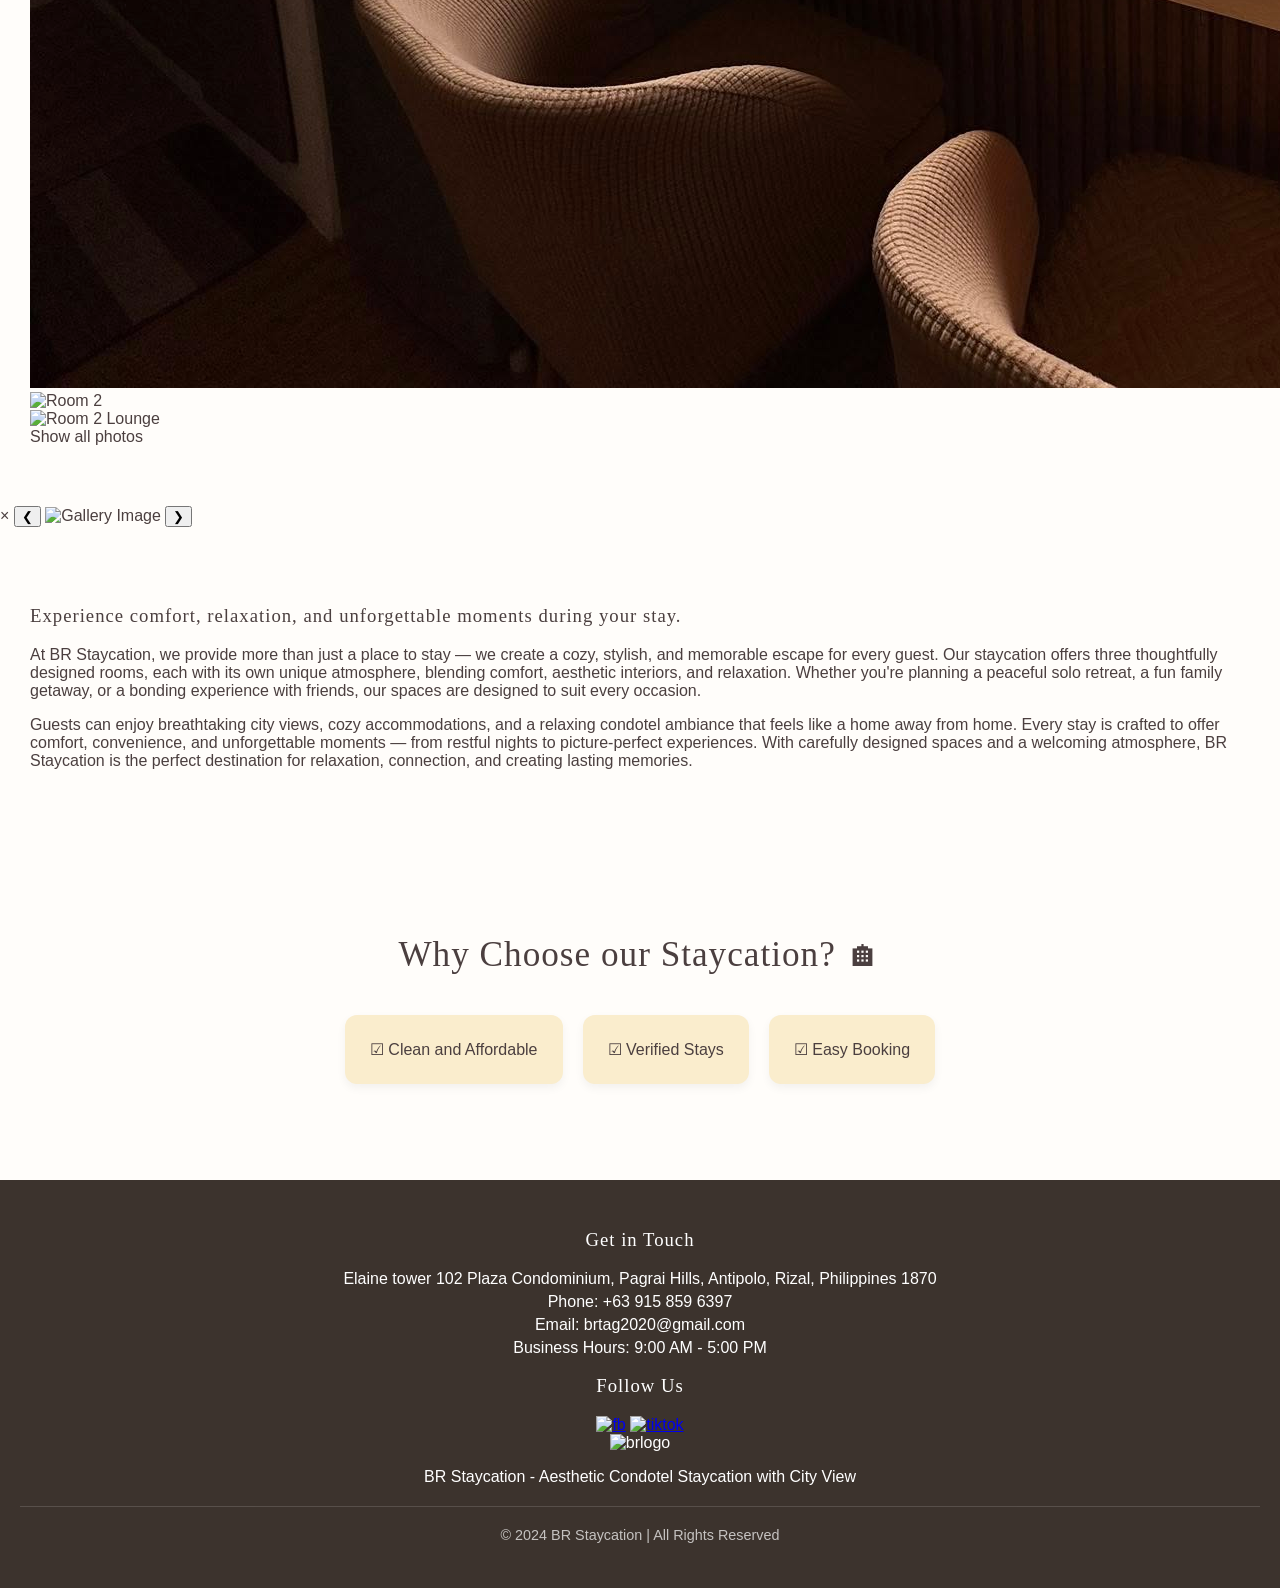
==== commit 534d77de: "Update index.html" ====
--- a/index.html
+++ b/index.html
@@ -21,7 +21,7 @@
         <div class="menu-toggle" onclick="toggleMenu()">☰</div>
         <ul class="nav-links" id="navLinks">
             <li><a href="index.html">Home</a></li>
-            <li><a href="about.html">About Us</a></li>
+            <li><a href="#about-us">About Us</a></li>
             <li><a href="contacts.html">Contact Us</a></li>
             <li><a href="feedback.html">Feedback</a></li>
             <li><a href="booking.html" class="book-btn">Book Now</a></li> <!-- NEW BUTTON -->
@@ -32,48 +32,113 @@
 <section class="hero">
     <div class="hero-content">
         <h2>Find Your Perfect Escape at BR Staycation</h2>
-        <p>↟ 𖠰.݁ Relax, Explore, and Enjoy Local Stays ݁.𖠰 ↟</p>
+        <p>Relax, Explore, and Enjoy Local Stays</p>
 
     </div>
 </section>
 
 <!-- FEATURED STAYS -->
-<section>
-    <h2>Featured Staycations</h2>
+<section class="three-card">
+    <h2>Explore Our Rooms</h2>
     <div class="card-container">
         <div class="card box">
             <img src="room1bed.jpg" id="img1">
-			<div class="caption">
-				<div id=about>
-				<h1>BR ROOM 1</h1>
+            <div class="caption">
+                <div class="about">
+                <h1>BR ROOM 1</h1>
                 <a href="unit1.html" class="card-link">View More</a>
-				</div>
-			</div>
+                </div>
+            </div>
         </div>
 
         <div class="card box">
              <img src="room2bed2.JPG" id="img2">
-			<div class="caption">
-				<div id=about>
-				<h1>BR ROOM 2</h1>
+            <div class="caption">
+                <div class="about">
+                <h1>BR ROOM 2</h1>
                 <a href="unit2.html" class="card-link">View More</a>
-				</div>
-			</div>
+                </div>
+            </div>
         </div>   
 
         <div class="card box">
              <img src="brstaycation1.jpg" id="img2">
-			<div class="caption">
-				<div id=about>
-				<h1>BR ROOM 3</h1>
+            <div class="caption">
+                <div class="about">
+                <h1>BR ROOM 3</h1>
                 <a href="unit3.html" class="card-link">View More</a>
-				</div>
-			</div>
+                </div>
+            </div>
         </div>   
+            
 
     </div>
 </section>
 
+<!-- ===== ABOUT CONTENT - NEW LAYOUT ===== -->
+<section class="about-us-section" id="about-us">
+
+    <div class="about-us-container" id="about-us-container">
+        <div class="about-us-row">
+
+            <div class="about-us-image">
+            <img src="stayroom.jpg" alt="About Us">
+            </div>
+             
+           <div class="about-us-content">
+            <h2>About Us</h2>
+            <p>
+                BR Staycation is a cozy and relaxing place designed to provide guests with a restful experience. We offer stylish and affordable accommodations where you can unwind and take a break from your busy life. Our staycation features three rooms: Room 1, Room 2, and Room 3. Each has its own unique style while maintaining a warm and comfortable atmosphere for every guest.
+            </p>          
+                     <a href="about.html" class="about-btn"> Read More → </a>
+
+            </div>
+ 
+        </div>
+    </div>    
+
+</section>
+
+<section class="gallery-section">
+    <h2>BR Staycation Gallery</h2>
+    <div class="gallery-grid gallery-layout">
+        <div class="gallery-card gallery-card-large">
+            <img src="roominc2.jpg" alt="Room 1" data-index="0">
+        </div>
+        <div class="gallery-right-grid">
+            <div class="gallery-card gallery-card-small">
+                <img src="brstay3.jpg" alt="Room 1 Kitchen" data-index="1">
+            </div>
+            <div class="gallery-card gallery-card-small">
+                <img src="gal5.jpg" alt="Room 2" data-index="2">
+            </div>
+            <div class="gallery-card gallery-card-small">
+                <img src="gal7.jpg" alt="Room 2 Lounge" data-index="3">
+            </div>
+            <div class="gallery-card gallery-card-more" id="galleryMoreTile">
+                <span>Show all photos</span>
+            </div>
+        </div>
+    </div>
+</section>
+
+<div id="galleryModal" class="gallery-modal">
+    <span class="gallery-close">&times;</span>
+    <button class="gallery-nav gallery-prev" aria-label="Previous">&#10094;</button>
+    <img class="gallery-modal-content" id="galleryModalImg" alt="Gallery Image">
+    <button class="gallery-nav gallery-next" aria-label="Next">&#10095;</button>
+</div>
+
+<section class="info">
+
+    <div class="info-body">
+
+        <h3> Experience comfort, relaxation, and unforgettable moments during your stay.</h3>
+        <p>At BR Staycation, we provide more than just a place to stay — we create a cozy, stylish, and memorable escape for every guest. Our staycation offers three thoughtfully designed rooms, each with its own unique atmosphere, blending comfort, aesthetic interiors, and relaxation. Whether you're planning a peaceful solo retreat, a fun family getaway, or a bonding experience with friends, our spaces are designed to suit every occasion.</p>
+        <p>Guests can enjoy breathtaking city views, cozy accommodations, and a relaxing condotel ambiance that feels like a home away from home. Every stay is crafted to offer comfort, convenience, and unforgettable moments — from restful nights to picture-perfect experiences. With carefully designed spaces and a welcoming atmosphere, BR Staycation is the perfect destination for relaxation, connection, and creating lasting memories.</p>
+    </div>
+    
+</section>
 
 <!-- WHY CHOOSE US -->
 <section>
@@ -88,15 +153,31 @@
   <script src="script.js"></script>
 
    <footer>
-    <div class="footer-content">
-        <h3>BR Staycation</h3>
-        <p>Relax, Explore, and Enjoy Local Stays</p>
-        
+
+     <div class="footer-container">
+        <div class="footer-getintouch">
+            <h3>Get in Touch</h3>
         <div class="footer-contact">
-            <p>📞 +63 915 859 6397</p>
-            <p>✉️ brtag2020@gmail.com</p>
+            <p>Elaine tower 102 Plaza Condominium, Pagrai Hills, Antipolo, Rizal, Philippines 1870</p>
+            <p>Phone: +63 915 859 6397</p>
+            <p>Email: brtag2020@gmail.com</p>
+            <p>Business Hours: 9:00 AM - 5:00 PM </p>
         </div>
-    </div>
+       </div>
+       
+        <div class="footer-social">
+            <h3>Follow Us</h3>
+            <div class="footer-logo">
+            <a href="https://web.facebook.com/profile.php?id=61557942731692" target="_blank"><img src="fb-logo.png" alt="fb"></a>
+            <a href= "https://www.tiktok.com/@br.staycation" target="_blank"><img src="tiktok-logo.png" alt="tiktok"></a>
+            </div>
+        </div>
+
+        <div class="footer-brlogo">
+            <img src="brfooter.jpg" alt="brlogo">
+            <p>BR Staycation - Aesthetic Condotel Staycation with City View</p>
+        </div>
+    </div>  
 
     <p class="copyright">© 2024 BR Staycation | All Rights Reserved</p>
 </footer>
